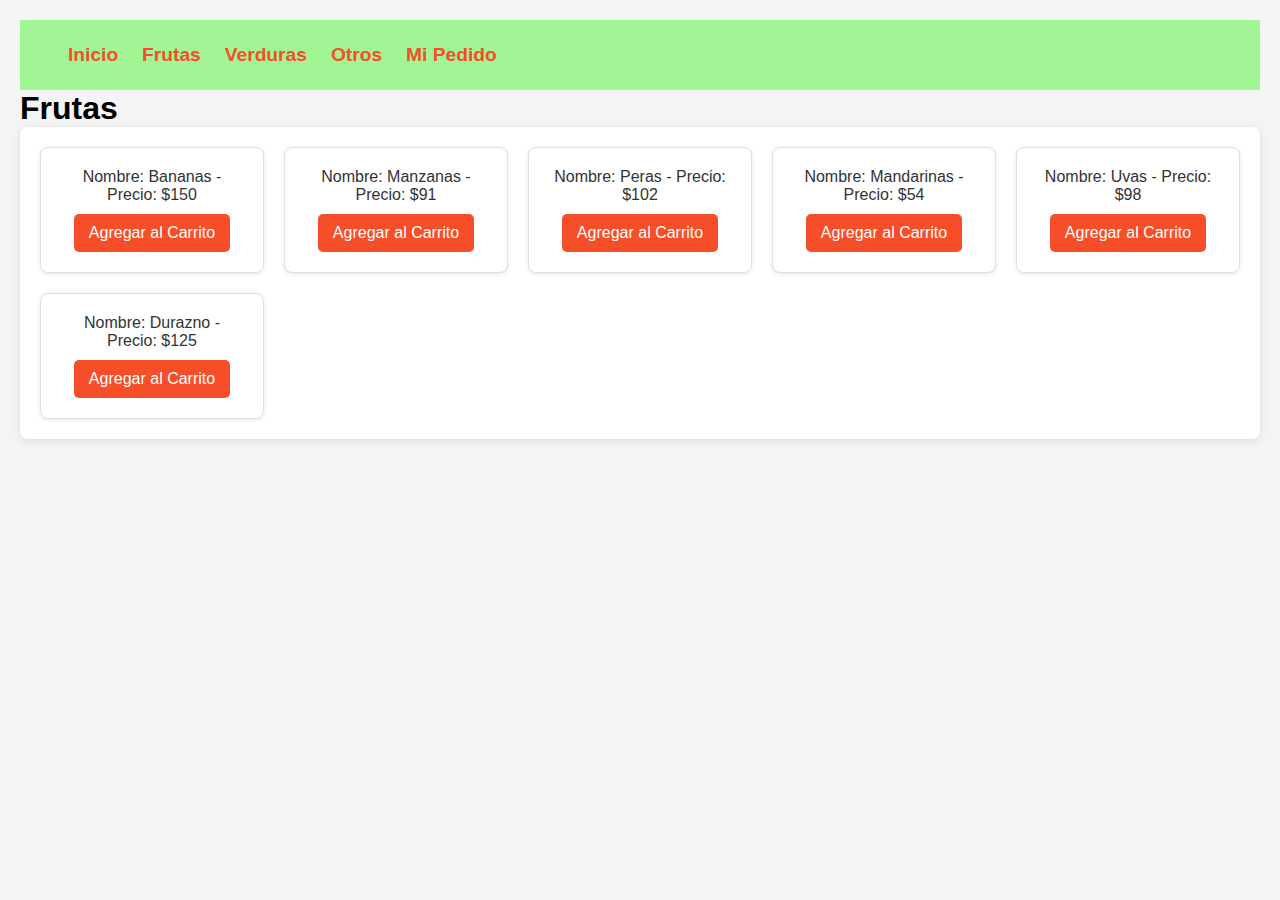
==== Frutas.html @ 630aff30 "preentrega 3" ====
<!DOCTYPE html>
<html lang="en">
<head>
    <meta charset="UTF-8">
    <meta name="viewport" content="width=device-width, initial-scale=1.0">
    <title>Document</title>
    <link rel="stylesheet" href="./style.css">
</head>
<body>
    <header class="header">
    </header>
    <main id="miMain">
        <h1>Frutas</h1>
        <div id="product-list"> </div>
    </main>
    <footer>

    </footer>

    
    <script src="./js/frutas.js"></script>
    <script src="./js/index.js"></script>
</body>
</html>
---- style.css ----
* {
    margin: 0;
    padding: 0;
    box-sizing: border-box;
}
.navbar {
    background-color: #a1f594;
    padding: 1rem 2rem;
    display: flex;
    justify-content: space-between;
    align-items: center;
    position: sticky;
    top: 0;
    z-index: 1000;
}
.navbar .ul {
    list-style: none;
    display: flex;
    justify-content: space-between;
    align-items: center;
    gap: 1.5rem;
    color: white;
    font-size: 1rem;
    padding: 0.5rem 1rem;
    transition: background-color 0.3s, color 0.3s;
}
a{
    font-family:'Gill Sans', 'Gill Sans MT', Calibri, 'Trebuchet MS', sans-serif;
    font-size:larger;
    font-weight: bold;
    text-decoration: none;
    color: rgb(246, 78, 40);
}

body {
    font-family: Arial, sans-serif;
    background-color: #f4f4f4;
    margin: 0;
    padding: 20px;
}
main .imgMain{
    width: 100%;
    height: 100%;;
    
}
#nombreLocal{
    font-family:'Gill Sans', 'Gill Sans MT', Calibri, 'Trebuchet MS', sans-serif;
    text-align: center;
    color: rgb(246, 78, 40);
    font-size: 4.5rem;
}

/* Contenedor de productos */
#product-list {
    display: grid;
    grid-template-columns: repeat(auto-fit, minmax(200px, 1fr));
    gap: 20px;
    padding: 20px;
    background-color: #ffffff;
    border-radius: 8px;
    box-shadow: 0 2px 8px rgba(0, 0, 0, 0.1);
}

/* Estilos individuales para cada producto */
#product-list div {
    padding: 20px;
    background-color: #ffffff;
    border: 1px solid #e0e0e0;
    border-radius: 8px;
    text-align: center;
    box-shadow: 0 1px 4px rgba(0, 0, 0, 0.1);
}

#product-list p {
    font-size: 1rem;
    color: #333;
    margin-bottom: 10px;
}

#product-list button {
    background-color: rgb(246, 78, 40);
    color: #ffffff;
    border: none;
    padding: 10px 15px;
    font-size: 1rem;
    border-radius: 5px;
    cursor: pointer;
    transition: background-color 0.3s ease;
}

#product-list button:hover {
    background-color: rgb(187, 76, 51);
}
/* Contenedor de productos */
#productListVerduras {
    display: grid;
    grid-template-columns: repeat(auto-fit, minmax(200px, 1fr));
    gap: 20px;
    padding: 20px;
    background-color: #ffffff;
    border-radius: 8px;
    box-shadow: 0 2px 8px rgba(0, 0, 0, 0.1);
}

/* Estilos individuales para cada producto */
#productListVerduras div {
    padding: 20px;
    background-color: #ffffff;
    border: 1px solid #e0e0e0;
    border-radius: 8px;
    text-align: center;
    box-shadow: 0 1px 4px rgba(0, 0, 0, 0.1);
}

#productListVerduras p {
    font-size: 1rem;
    color: #333;
    margin-bottom: 10px;
}

#productListVerduras button {
    background-color: rgb(246, 78, 40);
    color: #ffffff;
    border: none;
    padding: 10px 15px;
    font-size: 1rem;
    border-radius: 5px;
    cursor: pointer;
    transition: background-color 0.3s ease;
}

#productListVerduras button:hover {
    background-color: rgb(187, 76, 51);
}
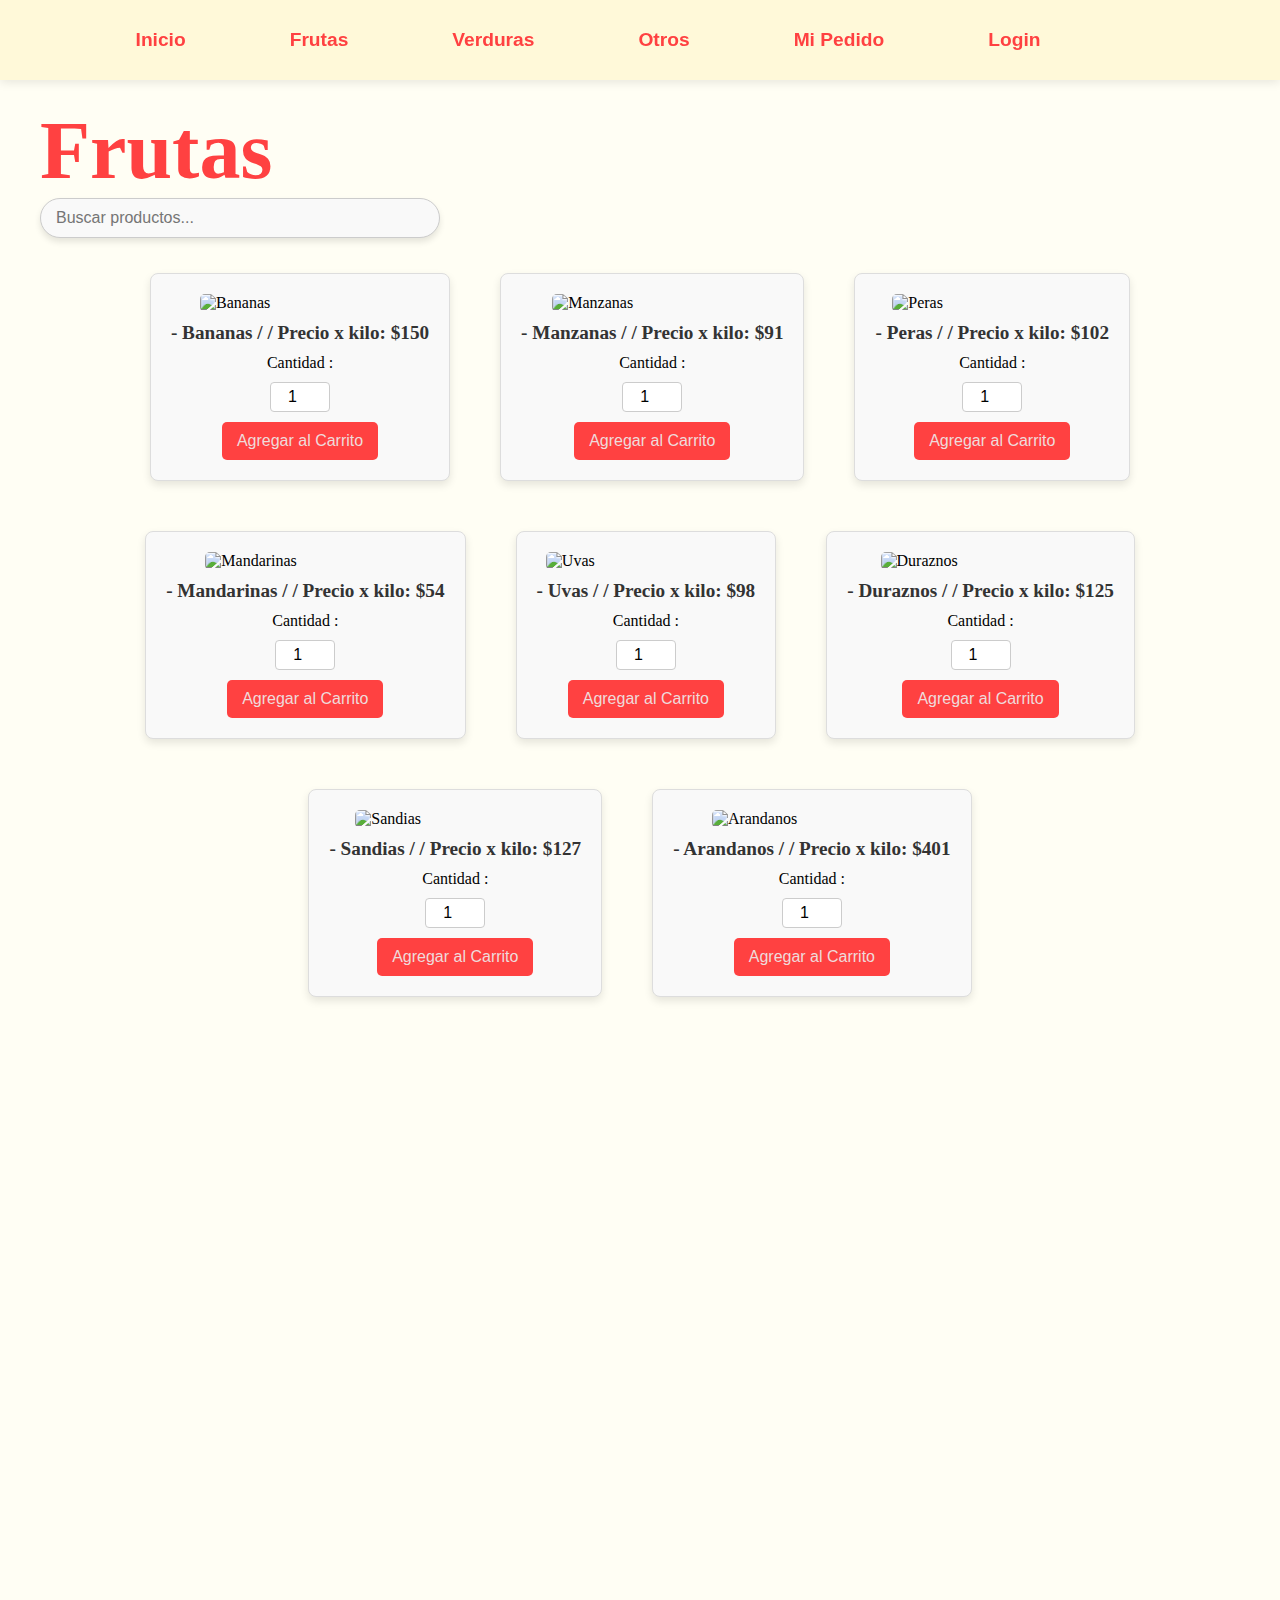
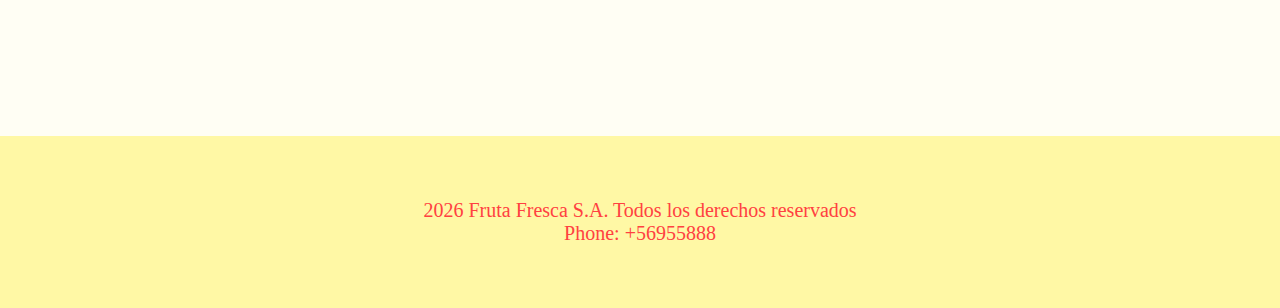
==== commit 49119377: "cambios para entrega" ====
--- a/Frutas.html
+++ b/Frutas.html
@@ -4,21 +4,29 @@
     <meta charset="UTF-8">
     <meta name="viewport" content="width=device-width, initial-scale=1.0">
     <title>Document</title>
+    <!-- <script src="https://cdn.jsdelivr.net/npm/sweetalert2@11"></script> -->
+    <link rel="stylesheet" type="text/css" href="https://cdn.jsdelivr.net/npm/toastify-js/src/toastify.min.css">
     <link rel="stylesheet" href="./style.css">
 </head>
 <body>
     <header class="header">
     </header>
-    <main id="miMain">
-        <h1>Frutas</h1>
-        <div id="product-list"> </div>
-    </main>
-    <footer>
+<main> 
+    <h1>Frutas</h1>
+    <div class="buscadorFruta">
+        <input type="text" id="buscadorFruta" placeholder="Buscar productos...">
+    </div>
+    <div id="product-list"> <!-- Este es el contenedor donde se mostrarán los productos --> </div>
+</main>
+    <footer id="footer">
 
     </footer>
 
     
+    <script src="./js/index.js"></script>
+    <script src="./js/navegacion.js"></script>
+    <script src="./js/footer.js"></script>
     <script src="./js/frutas.js"></script>
-    <script src="./js/index.js"></script>
+    <script type="text/javascript" src="https://cdn.jsdelivr.net/npm/toastify-js"></script>
 </body>
 </html>--- a/style.css
+++ b/style.css
@@ -3,82 +3,281 @@
     padding: 0;
     box-sizing: border-box;
 }
+
+html, body {
+    height: 100%;
+}
+
 .navbar {
-    background-color: #a1f594;
-    padding: 1rem 2rem;
-    display: flex;
-    justify-content: space-between;
-    align-items: center;
-    position: sticky;
+    position: fixed;
     top: 0;
-    z-index: 1000;
-}
+    left: 0;
+    width: 100%;
+    height: 5rem; /* Altura de la barra de navegación */
+    background-color: #fff9d9; /* Color del fondo  b9ffae */ 
+    display: flex;
+    justify-content: center; /* Alinear contenido en el centro */
+    align-items: center;
+    padding: 0 2rem; /* Espacio lateral */
+    box-shadow: 0 2px 10px rgba(0, 0, 0, 0.1); /* Sombra */
+    z-index: 1000; /* Asegura que esté sobre el contenido */
+}
+
 .navbar .ul {
     list-style: none;
     display: flex;
-    justify-content: space-between;
-    align-items: center;
-    gap: 1.5rem;
-    color: white;
+    justify-content: center;
+    align-items: center;
+    gap: 6.5rem;
     font-size: 1rem;
-    padding: 0.5rem 1rem;
-    transition: background-color 0.3s, color 0.3s;
-}
-a{
-    font-family:'Gill Sans', 'Gill Sans MT', Calibri, 'Trebuchet MS', sans-serif;
-    font-size:larger;
+}
+
+a {
+    font-family: 'Gill Sans', 'Gill Sans MT', Calibri, 'Trebuchet MS', sans-serif;
+    font-size: larger;
     font-weight: bold;
     text-decoration: none;
-    color: rgb(246, 78, 40);
-}
-
+    color: #ff4141;
+}
+a:hover{
+    color: #df1717;
+}
+
+/* En lugar de margin-top, usamos padding-top */
 body {
-    font-family: Arial, sans-serif;
-    background-color: #f4f4f4;
-    margin: 0;
-    padding: 20px;
-}
-main .imgMain{
-    width: 100%;
-    height: 100%;;
-    
-}
-#nombreLocal{
-    font-family:'Gill Sans', 'Gill Sans MT', Calibri, 'Trebuchet MS', sans-serif;
+    padding-top: 4rem; /* Espacio igual a la altura de la navbar */
+}
+main{
+    background-color: #fffef4;
+    width: 100%;
+    height: 200%;
+    padding-bottom: 11rem;
+    padding: 40px;
+}
+
+h1{
+    color:  #ff4141;
+    font-size: 5.125rem;
+}
+#footer {
+    position: relative;
+    bottom: 0;
+    left: 0;
+    width: 100%;
+    height: 10.75rem;
+    background-color: #fff8a5;
+    font-size: 1.25rem;
+    color: #ff4141;
     text-align: center;
-    color: rgb(246, 78, 40);
-    font-size: 4.5rem;
-}
-
-/* Contenedor de productos */
-#product-list {
-    display: grid;
-    grid-template-columns: repeat(auto-fit, minmax(200px, 1fr));
-    gap: 20px;
-    padding: 20px;
+    display: flex;
+    flex-direction: column;
+    justify-content: center;
+    align-items: center;
+}
+
+#informacion {
+    margin: 2.125rem;
+    color: #ff4141;
+    background-color: #ffffff; /* Fondo claro para mejor legibilidad */
+    width: 100%;
+    max-width: 25rem; /* Ancho máximo para evitar que sea demasiado grande en pantallas grandes */
+    padding: 25px;
+    border-radius: 8px; /* Bordes redondeados */
+    box-shadow: 0 4px 8px rgba(0, 0, 0, 0.1); /* Sombra ligera para destacar el formulario */
+    display: flex;
+    flex-direction: column;
+    gap: 10px; /* Espaciado consistente entre los elementos del formulario */
+    font-size: 1rem; /* Fuente accesible */
+}
+#informacion h2{
+    text-align: center;
+    color: #920922;
+    font-size: 2rem; /* Fuente accesible */
+}
+
+
+#login-container {
     background-color: #ffffff;
     border-radius: 8px;
-    box-shadow: 0 2px 8px rgba(0, 0, 0, 0.1);
-}
-
-/* Estilos individuales para cada producto */
-#product-list div {
+    box-shadow: 0 8px 16px rgba(0, 0, 0, 0.1);
+    padding: 40px 30px;
+    width: 350px;
+    position: absolute; /* Para permitir su centrado */
+    top: 50%;
+    left: 50%;
+    transform: translate(-50%, -50%); /* Centra el formulario */
+}
+
+#loginForm {
+    display: flex;
+    flex-direction: column;
+    align-items: center; /* Alinea el contenido del formulario al centro */
+}
+
+#loginForm input {
+    padding: 10px;
+    margin-bottom: 20px;
+    width: 100%; /* Asegura que los inputs ocupen todo el ancho del contenedor */
+    border: 1px solid #ddd;
+    border-radius: 4px;
+    font-size: 16px;
+    transition: border-color 0.3s ease;
+}
+
+.swiper {
+    width: 100%;
+    height: 100vh; /* Ocupa toda la altura de la pantalla */
+    object-fit: cover;
+}
+
+.swiper-slide img {
+    width: 100%;
+    height: 100%;
+    object-fit: cover;
+}
+.toastify{
+    color: #ffffff;
+    background: #47cc32 !important;
+}
+.sendBoton, #product-list button, #productListVerduras button, #productListOtros button, #loginForm button, #logoutButton, .eliminar-producto, #realizarCompra {
+    background-color: #ff4141;
+    color: #efdbdb;
+    border: none;
+    padding: 10px 15px;
+    font-size: 1rem;
+    border-radius: 5px;
+    cursor: pointer;
+    transition: background-color 0.3s ease;
+}
+
+.sendBoton:hover, .eliminar-producto:hover, #product-list button:hover, #productListVerduras button:hover, #logoutButton, #productListOtros button:hover, #loginForm button:hover, #realizarCompra:hover {
+    background-color: #920922;
+    color: white;
+}
+#realizarCompra {
+    display: flex;
+    justify-content: center;
+    align-items: center;
+    color: #fff; 
+    background-color: #47cc32; 
+    padding: 1.5rem 3rem;
+    font-size: 1.5rem; 
+    border: none; 
+    border-radius: 8px; 
+    cursor: pointer; 
+    transition: background-color 0.3s ease, transform 0.2s ease; 
+    text-transform: uppercase;
+    box-shadow: 0 4px 10px rgba(0, 0, 0, 0.1);
+    margin: 2rem auto; 
+    width: fit-content; 
+}
+
+#realizarCompra:hover {
+    background-color: #3ca028; 
+    transform: scale(1.05); 
+}
+
+#realizarCompra:active {
+    background-color: #358c23; 
+    transform: scale(1); 
+}
+
+#cartItems div{
+    margin: 3px;
+    border: .0625rem solid rgb(173, 169, 169);
+    border-radius: 40px;
+    font-size: large;
+    font-weight: bold;
+    color: #920922;
+    display: flex;
+    justify-content: space-between;
+    align-items: center;
+}
+.eliminar-producto{
+    margin-right: 50px;
+}
+#totalCarrito p{
+    padding-right: 50px;
+    font-size: 1.75rem;
+    font-weight: bold;
+    color: #473838;
+    display: flex;
+    justify-content: end;
+    align-items: center;
+}
+#buscadorFruta, #buscadorVerduras, #buscador {
+    width: 100%;
+    max-width: 400px; /* Ancho máximo */
+    height: 2.5rem; /* Altura del input */
+    padding: 0 15px; /* Espaciado interno horizontal */
+    font-size: 1rem; /* Tamaño de texto */
+    border: 1px solid #ccc; /* Borde tenue */
+    border-radius: 25px; /* Bordes redondeados */
+    outline: none; /* Elimina el borde azul al hacer clic */
+    box-shadow: 0 4px 6px rgba(0, 0, 0, 0.1); /* Sombra sutil */
+    transition: border-color 0.3s ease, box-shadow 0.3s ease; /* Transiciones suaves */
+    background-color: #f9f9f9; /* Fondo claro */
+}
+
+/* Ajustes para hacer responsivo el input */
+@media (max-width: 768px) {
+    #buscadorVerduras, #buscador, #buscadorFruta{
+        max-width: 300px; /* Reduce el ancho en pantallas más pequeñas */
+    }
+}
+
+@media (max-width: 480px) {
+    #buscadorVerduras, #buscador, #buscadorFruta {
+        max-width: 100%; /* Ocupa todo el ancho en pantallas pequeñas */
+    }
+}
+
+/* PRODUCTOS!!!*/
+/* Estilo del contenedor de cada producto */
+.producto {
+    border: 1px solid #ddd;
     padding: 20px;
-    background-color: #ffffff;
-    border: 1px solid #e0e0e0;
+    margin: 15px;
     border-radius: 8px;
+    box-shadow: 0 4px 8px rgba(0, 0, 0, 0.1);
+    display: flex;
+    flex-direction: column;
+    align-items: center;
+    background-color: #f9f9f9;
+    transition: transform 0.3s ease;
+}
+
+.producto:hover {
+    transform: scale(1.05);
+}
+
+.producto-imagen {
+    width: 100%;
+    height: auto;
+    max-width: 200px;
+    border-radius: 5px;
+}
+
+.producto-nombre {
+    font-size: 1.2rem;
+    font-weight: bold;
+    color: #333;
+    margin: 10px 0;
     text-align: center;
-    box-shadow: 0 1px 4px rgba(0, 0, 0, 0.1);
-}
-
-#product-list p {
+}
+
+.producto-cantidad {
+    padding: 5px;
     font-size: 1rem;
-    color: #333;
-    margin-bottom: 10px;
-}
-
-#product-list button {
-    background-color: rgb(246, 78, 40);
+    width: 60px;
+    margin: 10px 0;
+    text-align: center;
+    border: 1px solid #ccc;
+    border-radius: 4px;
+}
+
+.producto-boton {
+    background-color: #ff4141;
     color: #ffffff;
     border: none;
     padding: 10px 15px;
@@ -88,49 +287,65 @@
     transition: background-color 0.3s ease;
 }
 
-#product-list button:hover {
-    background-color: rgb(187, 76, 51);
-}
-/* Contenedor de productos */
+.producto-boton:hover {
+    background-color: #920922;
+}
+
+/****Contenedor de productos ****/
 #productListVerduras {
-    display: grid;
-    grid-template-columns: repeat(auto-fit, minmax(200px, 1fr));
+    display: flex;
+    flex-wrap: wrap;
+    justify-content: center;
     gap: 20px;
-    padding: 20px;
-    background-color: #ffffff;
-    border-radius: 8px;
-    box-shadow: 0 2px 8px rgba(0, 0, 0, 0.1);
-}
-
-/* Estilos individuales para cada producto */
-#productListVerduras div {
-    padding: 20px;
-    background-color: #ffffff;
-    border: 1px solid #e0e0e0;
-    border-radius: 8px;
-    text-align: center;
-    box-shadow: 0 1px 4px rgba(0, 0, 0, 0.1);
-}
-
-#productListVerduras p {
-    font-size: 1rem;
-    color: #333;
-    margin-bottom: 10px;
-}
-
-#productListVerduras button {
-    background-color: rgb(246, 78, 40);
-    color: #ffffff;
-    border: none;
-    padding: 10px 15px;
-    font-size: 1rem;
-    border-radius: 5px;
-    cursor: pointer;
-    transition: background-color 0.3s ease;
-}
-
-#productListVerduras button:hover {
-    background-color: rgb(187, 76, 51);
-}
-
-
+    margin-top: 20px;
+}
+
+#product-list {
+    display: flex;
+    flex-wrap: wrap;
+    justify-content: center;
+    gap: 20px;
+    margin-top: 20px;
+}
+#productListOtros {
+    display: flex;
+    flex-wrap: wrap;
+    justify-content: center;
+    gap: 20px;
+    margin-top: 20px;
+}
+#cartItems p{
+    padding: 15px;
+    font-size: 1.75rem;
+    font-weight: bold;
+    color: #775353;
+    display: flex;
+    justify-content: center;
+    align-items: center;
+}
+
+/* Responsive */
+@media (max-width: 768px) {
+    .navbar .ul {
+        gap: 1rem;
+        font-size: 0.875rem;
+    }
+
+    #mainPrincipal {
+        padding: 0.5rem;
+    }
+}
+
+@media (max-width: 480px) {
+    .navbar {
+        height: 3rem;
+    }
+
+    .navbar .ul {
+        font-size: 0.75rem;
+    }
+
+    #footer {
+        font-size: 1rem;
+    }
+}
